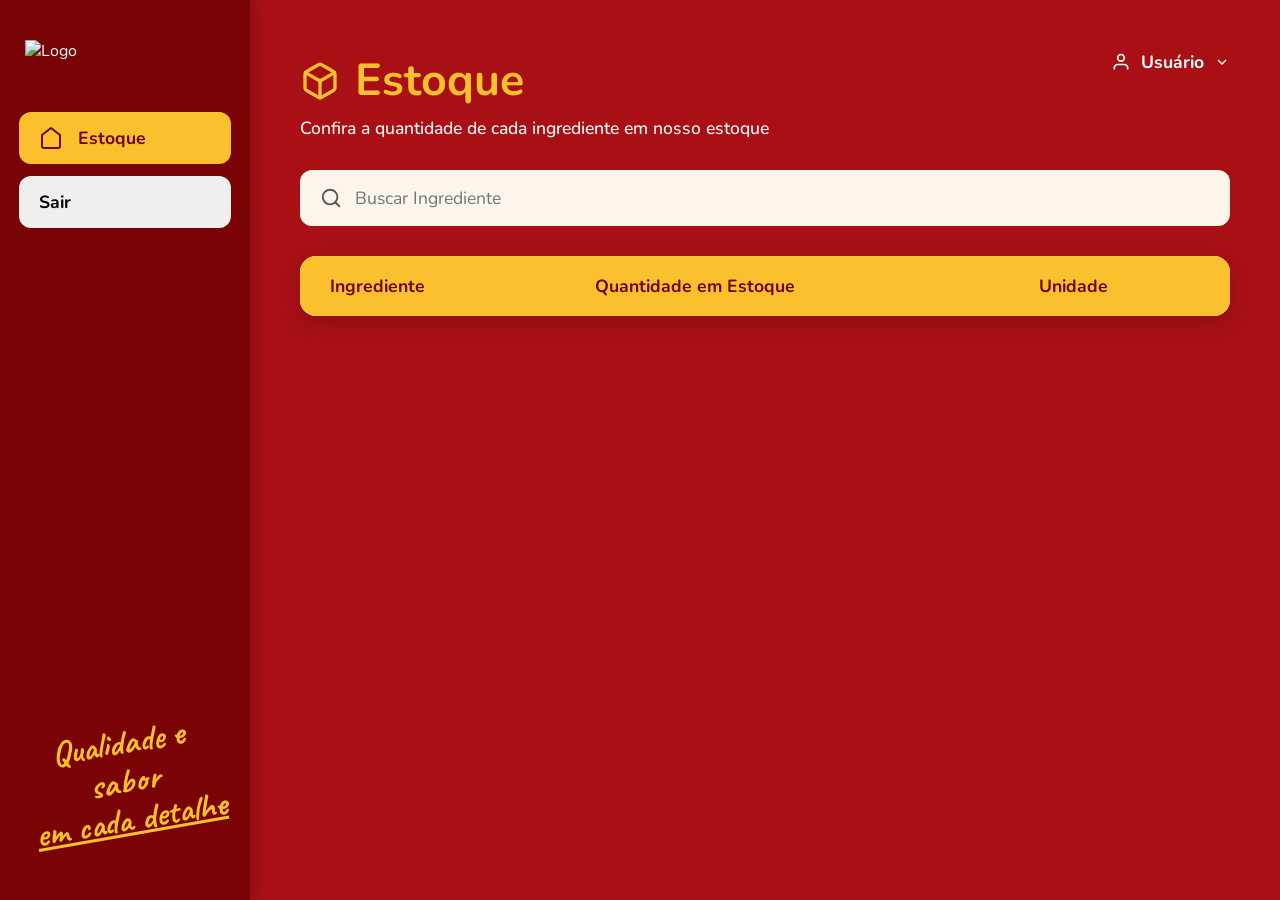
==== index.html @ eac9d571 "Add files via upload" ====
<!DOCTYPE html>
<html lang="pt-br">
<head>
    <meta charset="UTF-8">
    <meta http-equiv="X-UA-Compatible" content="IE=edge">
    <meta name="viewport" content="width=device-width, initial-scale=1.0">
    <link rel="stylesheet" href="style_index.css">
    <title>Salgaderia Gorita - Estoque</title>
</head>

<body>
    <header>
        <h1>Estoque</h1>
        <p>Confira a quantidade de cada ingrediente em nosso estoque</p>
    </header>
    
    <div class="search">
        <label>Ingrediente:</label>
        <input type="text" id="searchInput" placeholder="Buscar Ingrediente" name="busca">
    </div>

    <!-- Tabela de Alerta -->
    <div id="TabelaAlerta" style="display: none;">
        <h2 class="alert-title">⚠️ Estoque Baixo</h2>
        <table>
            <thead>
                <tr>
                    <th>Ingrediente</th>
                    <th>Quantidade em Estoque</th>
                    <th>Unidade</th>
                </tr>
            </thead>
            <tbody id="alertTableBody"></tbody>
        </table>
    </div>

    <div id="Tabelas">
        <h2>Tabela de ingredientes</h2>
        <table>
            <thead>
                <tr>
                    <th>Ingrediente</th>
                    <th>Quantidade em Estoque</th>
                    <th>Unidade</th>
                </tr>
            </thead>
            <tbody id="mainTableBody"></tbody>
        </table>
        
        <div id="noResultsMsg" style="display: none;">
            Nenhum resultado encontrado.
        </div>
    </div>
    
    <div class="menu">
        <img src="./Assets/Logo.jpeg" alt="Logo">
        <button id="btnHome">Estoque</button>
        <!-- Botão visível apenas para administradores -->
        <button id="btnGerenciar" style="display: none;">Gerenciar</button>
        <button id="btnSair">Sair</button>
        <h2>Qualidade e sabor <u>em cada detalhe</u></h2>
    </div>
    
    <div class="funcionario">
        <p id="nomeFuncionario">Carregando...</p>
    </div>

    <script src="script_index.js"></script>
</body>
</html>
---- style_index.css ----
/* Importação das fontes */
@import url('https://fonts.googleapis.com/css2?family=Caveat:wght@600&family=Nunito:wght@500;700&display=swap');

* {
    margin: 0;
    padding: 0;
    box-sizing: border-box;
}

body {
    font-family: 'Nunito', sans-serif;
    color: white;
    min-height: 100vh;
    padding: 50px 50px 50px 300px; /* O padding de 300px na esquerda cria o espaço do menu lateral */
    position: relative;
    background-color: #a81015; /* Cor de fundo caso a imagem não carregue */
    
    background-image: url('./Assets/Fundo.jpeg'); 
    background-size: cover;
    background-position: center;
    background-attachment: fixed;
}

/* ================================
   MENU LATERAL (Sidebar)
   ================================ */
.menu {
    position: fixed;
    top: 0;
    left: 0;
    bottom: 0;
    width: 250px;
    background-color: #7a0305; /* Vermelho escuro do menu */
    display: flex;
    flex-direction: column;
    align-items: center;
    padding-top: 40px;
    box-shadow: 4px 0 15px rgba(0,0,0,0.2);
    z-index: 10; /* Garante que fique acima do fundo */
}

.menu img {
    width: 80%;
    margin-bottom: 50px;
}

.menu button {
    width: 85%;
    padding: 14px 20px;
    border: none;
    border-radius: 12px;
    font-size: 1.1rem;
    font-family: 'Nunito', sans-serif;
    font-weight: 700;
    cursor: pointer;
    margin-bottom: 12px;
    display: flex;
    align-items: center;
    gap: 15px;
    transition: 0.3s;
}

/* Botão "Estoque" */
.menu button:nth-of-type(1) {
    background-color: #fbc02d; /* Amarelo */
    color: #6d0607;
}

.menu button:nth-of-type(1)::before {
    content: ''; 
    display: inline-block;
    width: 24px; height: 24px;
    background: url('data:image/svg+xml;utf8,<svg xmlns="http://www.w3.org/2000/svg" viewBox="0 0 24 24" fill="none" stroke="%236d0607" stroke-width="2" stroke-linecap="round" stroke-linejoin="round"><path d="M3 9l9-7 9 7v11a2 2 0 0 1-2 2H5a2 2 0 0 1-2-2z"></path></svg>') no-repeat center;
    background-size: contain;
}

/* Botão "Sair" */
.menu button:nth-of-type(2) {
    background-color: transparent;
    color: white;
}

.menu button:nth-of-type(2)::before {
    content: ''; 
    display: inline-block;
    width: 24px; height: 24px;
    background: url('data:image/svg+xml;utf8,<svg xmlns="http://www.w3.org/2000/svg" viewBox="0 0 24 24" fill="none" stroke="white" stroke-width="2" stroke-linecap="round" stroke-linejoin="round"><path d="M9 21H5a2 2 0 0 1-2-2V5a2 2 0 0 1 2-2h4"></path><polyline points="16 17 21 12 16 7"></polyline><line x1="21" y1="12" x2="9" y2="12"></line></svg>') no-repeat center;
    background-size: contain;
}

/* Frase Decorativa no rodapé do menu */
.menu h2 {
    margin-top: auto;
    margin-bottom: 60px;
    font-family: 'Caveat', cursive;
    color: #fbc02d;
    font-size: 2.2rem;
    transform: rotate(-10deg); /* Inclinação do texto */
    text-align: center;
    line-height: 1.1;
    padding: 0 20px;
}

/* Quebra a linha e remove o sublinhado padrão do <u> */
.menu h2 u {
    display: block; 
}

/* ================================
   CABEÇALHO DA PÁGINA E USUÁRIO
   ================================ */
header {
    margin-bottom: 30px;
}

header h1 {
    color: #fbc02d;
    font-size: 2.8rem;
    display: flex;
    align-items: center;
    gap: 15px;
    margin-bottom: 5px;
}

/* Ícone de caixa amarela ao lado do H1 via CSS */
header h1::before {
    content: '';
    display: inline-block;
    width: 40px; height: 40px;
    background: url('data:image/svg+xml;utf8,<svg xmlns="http://www.w3.org/2000/svg" viewBox="0 0 24 24" fill="none" stroke="%23fbc02d" stroke-width="2" stroke-linecap="round" stroke-linejoin="round"><path d="M21 16V8a2 2 0 0 0-1-1.73l-7-4a2 2 0 0 0-2 0l-7 4A2 2 0 0 0 3 8v8a2 2 0 0 0 1 1.73l7 4a2 2 0 0 0 2 0l7-4A2 2 0 0 0 21 16z"></path><polyline points="3.27 6.96 12 12.01 20.73 6.96"></polyline><line x1="12" y1="22.08" x2="12" y2="12"></line></svg>') no-repeat center;
    background-size: contain;
}

header p {
    font-size: 1.1rem;
    font-weight: 500;
}

/* Caixa "Funcionário" no canto superior direito */
.funcionario {
    position: absolute;
    top: 50px;
    right: 50px;
}

.funcionario p {
    display: flex;
    align-items: center;
    gap: 10px;
    font-weight: 700;
    cursor: pointer;
    font-size: 1.1rem;
}

/* Ícone de usuário e setinha */
.funcionario p::before {
    content: '';
    width: 20px; height: 20px;
    background: url('data:image/svg+xml;utf8,<svg xmlns="http://www.w3.org/2000/svg" viewBox="0 0 24 24" fill="none" stroke="white" stroke-width="2"><path d="M20 21v-2a4 4 0 0 0-4-4H8a4 4 0 0 0-4 4v2"></path><circle cx="12" cy="7" r="4"></circle></svg>') no-repeat center;
}
.funcionario p::after {
    content: '';
    width: 16px; height: 16px;
    background: url('data:image/svg+xml;utf8,<svg xmlns="http://www.w3.org/2000/svg" viewBox="0 0 24 24" fill="none" stroke="white" stroke-width="2"><polyline points="6 9 12 15 18 9"></polyline></svg>') no-repeat center;
}

/* ================================
   BARRA DE PESQUISA
   ================================ */
.search {
    margin-bottom: 30px;
}

.search label {
    display: none;
}

.search input {
    width: 100%;
    padding: 16px 20px 16px 55px; /* Espaço na esquerda para a lupa */
    border-radius: 12px;
    border: none;
    font-size: 1.1rem;
    font-family: 'Nunito', sans-serif;
    background-color: #fbf5ec; /* Bege claro */
    color: #333;
    outline: none;
    
    /* Ícone de Lupa */
    background-image: url('data:image/svg+xml;utf8,<svg xmlns="http://www.w3.org/2000/svg" viewBox="0 0 24 24" fill="none" stroke="%23555" stroke-width="2" stroke-linecap="round"><circle cx="11" cy="11" r="8"></circle><line x1="21" y1="21" x2="16.65" y2="16.65"></line></svg>');
    background-repeat: no-repeat;
    background-position: 20px center;
    background-size: 22px;
}

/* ================================
   TABELA
   ================================ */
#Tabelas h2 {
    display: none;
}

#Tabelas {
    background-color: white;
    border-radius: 16px; /* Borda arredondada externa da tabela */
    overflow: hidden; 
    box-shadow: 0 8px 24px rgba(0, 0, 0, 0.15);
}

table {
    width: 100%;
    border-collapse: collapse;
    color: #333;
}

th, td {
    padding: 18px 30px;
    text-align: left;
}

thead tr {
    background-color: #fbc02d;
    color: #6d0607;
    font-weight: 700;
    font-size: 1.1rem;
}

tbody tr {
    background-color: #ffffff;
    border-bottom: 1px solid #f0f0f0;
}

/* Linhas alternadas em cor rosa/bege claro */
tbody tr:nth-child(even) {
    background-color: #fdf5f3; 
}

/* Adicionando um ícone genérico de ingrediente e seta nas linhas */
tbody td:first-child {
    display: flex;
    align-items: center;
    gap: 15px;
    font-weight: 500;
}

tbody td:first-child::before {
    content: '';
    display: inline-block;
    width: 22px; height: 22px;
    background: url('data:image/svg+xml;utf8,<svg xmlns="http://www.w3.org/2000/svg" viewBox="0 0 24 24" fill="none" stroke="%236d0607" stroke-width="2"><path d="M20.59 13.41l-7.17 7.17a2 2 0 0 1-2.83 0L2 12V2h10l8.59 8.59a2 2 0 0 1 0 2.82z"></path><line x1="7" y1="7" x2="7.01" y2="7"></line></svg>') no-repeat center;
    background-size: contain;
}

/* Setinha preta no final da linha (Chevron) */
tbody td:last-child {
    position: relative;
    padding-right: 50px;
}

tbody td:last-child::after {
    content: '';
    position: absolute;
    right: 30px; 
    top: 50%; 
    transform: translateY(-50%);
    width: 20px; height: 20px;
    background: url('data:image/svg+xml;utf8,<svg xmlns="http://www.w3.org/2000/svg" viewBox="0 0 24 24" fill="none" stroke="%23333" stroke-width="2"><polyline points="9 18 15 12 9 6"></polyline></svg>') no-repeat center;
    background-size: contain;
}
/* Tabela de Alerta */
#TabelaAlerta {
    background-color: white;
    border-radius: 16px;
    overflow: hidden; 
    box-shadow: 0 8px 24px rgba(0, 0, 0, 0.15);
    margin-bottom: 30px;
    border: 2px solid #d32f2f;
}

.alert-title {
    display: block !important; /* Força a exibição, sobrepondo a regra anterior se houver */
    background-color: #d32f2f;
    color: white;
    padding: 15px 30px;
    font-size: 1.2rem;
}

#TabelaAlerta thead tr {
    background-color: #ffebee; /* Fundo vermelho claro para o cabeçalho do alerta */
    color: #c62828;
}

/* Indicador visual de que a célula é editável */
.editable-qty {
    cursor: text;
    border-bottom: 1px dashed #ccc;
    transition: background-color 0.2s;
}

.editable-qty:focus {
    background-color: #fff9c4; /* Fundo amarelo claro ao editar */
    outline: none;
    border-bottom: 2px solid #fbc02d;
}

/* Mensagem de nenhum resultado */
#noResultsMsg {
    padding: 40px;
    text-align: center;
    color: #666;
    font-size: 1.2rem;
    background-color: white;
}
/* ========================================================
   RESPONSIVIDADE: TABLETS, SMARTPHONES E TELAS PEQUENAS
   ======================================================== */

/* 1. TABLETS (Telas até 1024px) */
@media screen and (max-width: 1024px) {
    body {
        /* Reduz o espaço reservado para o menu na esquerda */
        padding: 40px 30px 40px 250px;
    }

    .menu {
        width: 220px;
    }

    .menu h2 {
        font-size: 1.8rem;
        margin-bottom: 40px;
    }

    .funcionario {
        top: 40px;
        right: 30px;
    }
}

/* 2. SMARTPHONES E TABLETS MENORES (Telas até 768px) */
@media screen and (max-width: 768px) {
    body {
        /* Remove o padding lateral gigante e adiciona espaço no fundo para o menu mobile */
        padding: 80px 15px 100px 15px; 
    }

    /* O menu lateral se transforma em uma barra de navegação inferior */
    .menu {
        top: auto;
        bottom: 0;
        width: 100%;
        height: 75px;
        flex-direction: row;
        justify-content: center;
        gap: 15px;
        padding: 0 15px;
        box-shadow: 0 -4px 15px rgba(0,0,0,0.3);
    }

    /* Oculta a logo e o texto decorativo no mobile para focar apenas nos botões */
    .menu img, .menu h2 {
        display: none; 
    }

    .menu button {
        width: 100%;
        flex: 1; /* Faz os botões dividirem o espaço igualmente */
        margin-bottom: 0;
        justify-content: center;
        padding: 12px;
        font-size: 1rem;
    }

    /* Ajuste da posição do nome do funcionário */
    .funcionario {
        top: 20px;
        right: 15px;
    }
    
    .funcionario p {
        font-size: 0.95rem;
    }

    /* Ajuste dos títulos do cabeçalho */
    header h1 {
        font-size: 2.2rem;
        margin-top: 10px;
    }
    
    header p {
        font-size: 0.95rem;
    }

    /* Ajustes da barra de pesquisa */
    .search input {
        padding: 14px 15px 14px 45px;
        font-size: 1rem;
        background-position: 15px center;
    }

    /* Ajustes nas tabelas para caberem na tela sem quebrar */
    #Tabelas, #TabelaAlerta {
        /* Permite rolar a tabela para o lado se a tela for menor que o conteúdo */
        overflow-x: auto; 
    }

    th, td {
        padding: 14px 15px; /* Reduz o espaçamento interno das células */
        font-size: 0.95rem;
        white-space: nowrap; /* Impede que o texto quebre em várias linhas e desconfigure a tabela */
    }

    /* Ajuste da setinha final da tabela para telas menores */
    tbody td:last-child {
        padding-right: 35px;
    }
    
    tbody td:last-child::after {
        right: 15px;
    }
}

/* 3. CELULARES MUITO PEQUENOS (Telas até 480px) */
@media screen and (max-width: 480px) {
    header h1 {
        font-size: 1.8rem;
    }
    
    header h1::before {
        width: 30px; height: 30px;
    }

    /* Diminui levemente os botões do menu inferior */
    .menu button {
        font-size: 0.9rem;
        gap: 8px;
    }

    .menu button::before {
        width: 18px; height: 18px;
    }
    /* Ícone do Botão Gerenciar */
.menu button#btnGerenciar::before {
    content: ''; 
    display: inline-block;
    width: 24px; height: 24px;
    background: url('data:image/svg+xml;utf8,<svg xmlns="http://www.w3.org/2000/svg" viewBox="0 0 24 24" fill="none" stroke="%23ffffff" stroke-width="2" stroke-linecap="round" stroke-linejoin="round"><path d="M12 20h9"></path><path d="M16.5 3.5a2.121 2.121 0 0 1 3 3L7 19l-4 1 1-4L16.5 3.5z"></path></svg>') no-repeat center;
    background-size: contain;
}

.menu button#btnGerenciar {
    background-color: transparent;
    color: white;
}

/* Estado Ativo no Menu Lateral */
.menu button.active-btn {
    background-color: #fbc02d !important;
    color: #6d0607 !important;
}

.menu button.active-btn::before {
    filter: invert(15%) sepia(95%) saturate(3000%) hue-rotate(345deg);
}

/* Formulário de Cadastro de Ingredientes */
.form-container {
    background-color: white;
    padding: 25px;
    border-radius: 16px;
    color: #333;
    box-shadow: 0 8px 24px rgba(0, 0, 0, 0.15);
}

.form-container h2 {
    margin-bottom: 20px;
    color: #6d0607;
    font-size: 1.4rem;
}

.grid-form {
    display: grid;
    grid-template-columns: 2fr 1fr 1fr 1fr auto;
    gap: 15px;
    align-items: center;
}

.input-field input {
    width: 100%;
    padding: 12px 15px;
    border: 1px solid #ccc;
    border-radius: 8px;
    font-family: 'Nunito', sans-serif;
    font-size: 1rem;
    outline: none;
}

.input-field input:focus {
    border-color: #fbc02d;
}

.btn-primary {
    background-color: #6d0607;
    color: white;
    border: none;
    padding: 12px 20px;
    border-radius: 8px;
    font-weight: bold;
    cursor: pointer;
    font-family: 'Nunito', sans-serif;
    transition: background-color 0.2s;
}

.btn-primary:hover {
    background-color: #a81015;
}

/* Botão de Excluir Ingrediente */
.btn-delete {
    background-color: #d32f2f;
    color: white;
    border: none;
    padding: 8px 16px;
    border-radius: 6px;
    cursor: pointer;
    font-weight: bold;
    font-family: 'Nunito', sans-serif;
    transition: background-color 0.2s;
}

.btn-delete:hover {
    background-color: #b71c1c;
}

/* Responsividade do Formulário */
@media screen and (max-width: 900px) {
    .grid-form {
        grid-template-columns: 1fr;
    }
}
}
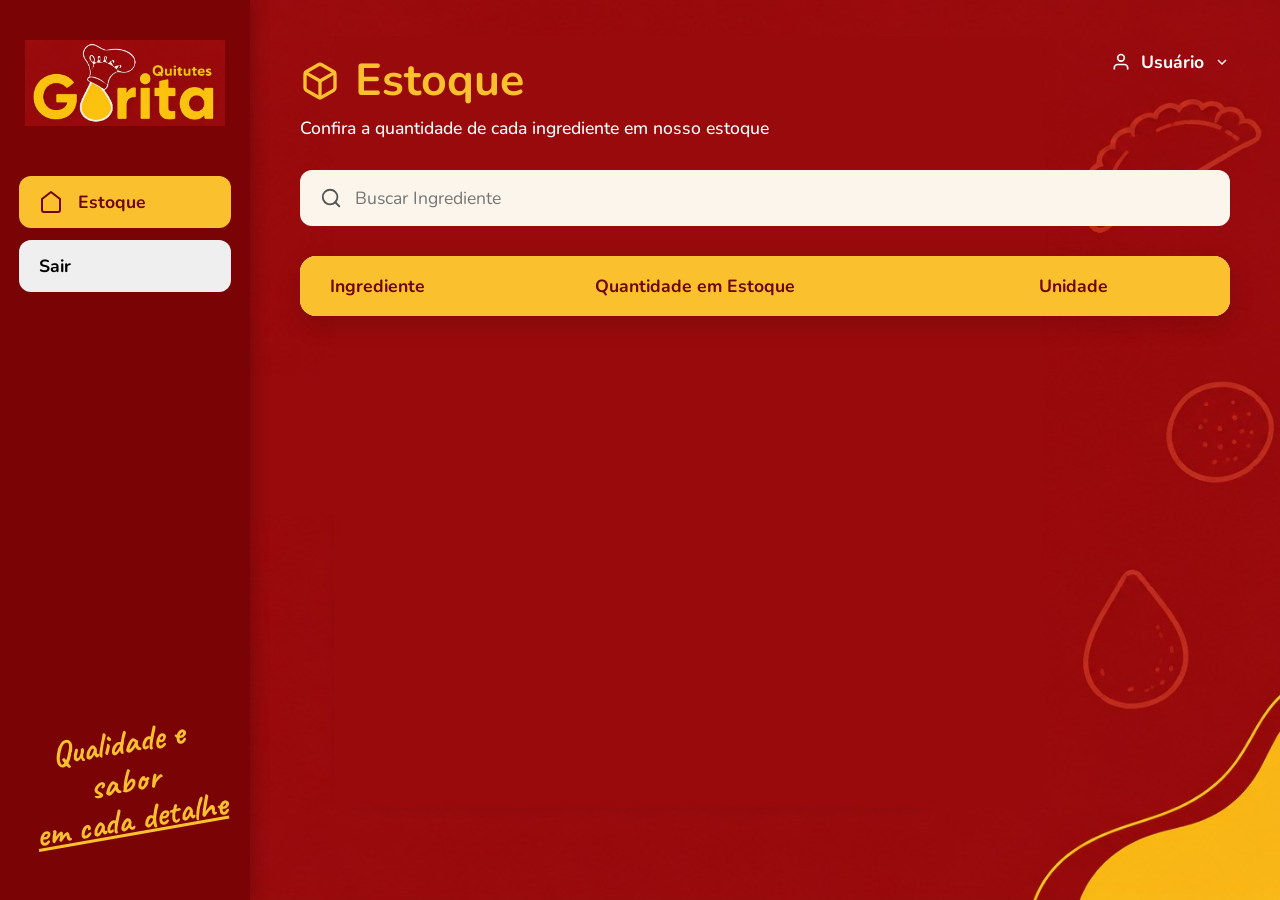
==== commit 31a7251d: "index.html" ====
--- a/index.html
+++ b/index.html
@@ -54,7 +54,7 @@
     
     <div class="menu">
         <img src="./Assets/Logo.jpeg" alt="Logo">
-        <button id="btnHome">Estoque</button>
+        <button id="btnHome" class="active-btn">Estoque</button>
         <!-- Botão visível apenas para administradores -->
         <button id="btnGerenciar" style="display: none;">Gerenciar</button>
         <button id="btnSair">Sair</button>
@@ -65,6 +65,7 @@
         <p id="nomeFuncionario">Carregando...</p>
     </div>
 
+    <script src="config.js"></script>
     <script src="script_index.js"></script>
 </body>
-</html>+</html>
--- a/style_index.css
+++ b/style_index.css
@@ -538,4 +538,95 @@
         grid-template-columns: 1fr;
     }
 }
-}+}
+
+/* Cartão Branco de Cadastro */
+.card-formulario {
+  background-color: #ffffff;
+  border-radius: 16px;
+  padding: 24px;
+  margin-bottom: 30px;
+  box-shadow: 0 4px 15px rgba(0, 0, 0, 0.15);
+  color: #333333;
+}
+
+.card-formulario h2 {
+  font-size: 1.25rem;
+  font-weight: 700;
+  color: #8b0000; /* Tom vermelho do tema Gorita */
+  margin-bottom: 18px;
+}
+
+/* Organização dos Campos */
+.form-group {
+  display: flex;
+  flex-direction: column;
+  margin-bottom: 16px;
+}
+
+.form-group label {
+  font-size: 0.875rem;
+  font-weight: 600;
+  color: #555555;
+  margin-bottom: 6px;
+}
+
+.form-group input {
+  padding: 10px 14px;
+  border: 1.5px solid #dddddd;
+  border-radius: 8px;
+  font-size: 0.95rem;
+  outline: none;
+  transition: border-color 0.2s;
+}
+
+.form-group input:focus {
+  border-color: #f5b025; /* Amarelo ouro Gorita */
+}
+
+/* Disposição em Linhas */
+.form-row {
+  display: grid;
+  grid-template-columns: 1fr 1fr;
+  gap: 16px;
+}
+
+.form-row-min-max {
+  display: grid;
+  grid-template-columns: 1fr 1fr;
+  gap: 12px;
+}
+
+/* Botão Adicionar */
+.btn-adicionar {
+  background-color: #f5b025;
+  color: #8b0000;
+  font-weight: 700;
+  border: none;
+  border-radius: 8px;
+  padding: 12px 20px;
+  cursor: pointer;
+  font-size: 0.95rem;
+  transition: background 0.2s, transform 0.1s;
+  width: 100%;
+  margin-top: 8px;
+}
+
+.btn-adicionar:hover {
+  background-color: #e09f19;
+  transform: translateY(-1px);
+}
+
+.form-group select {
+  padding: 10px 14px;
+  border: 1.5px solid #dddddd;
+  border-radius: 8px;
+  font-size: 0.95rem;
+  background-color: #fff;
+  outline: none;
+  cursor: pointer;
+}
+
+.form-group select:focus {
+  border-color: #f5b025;
+}
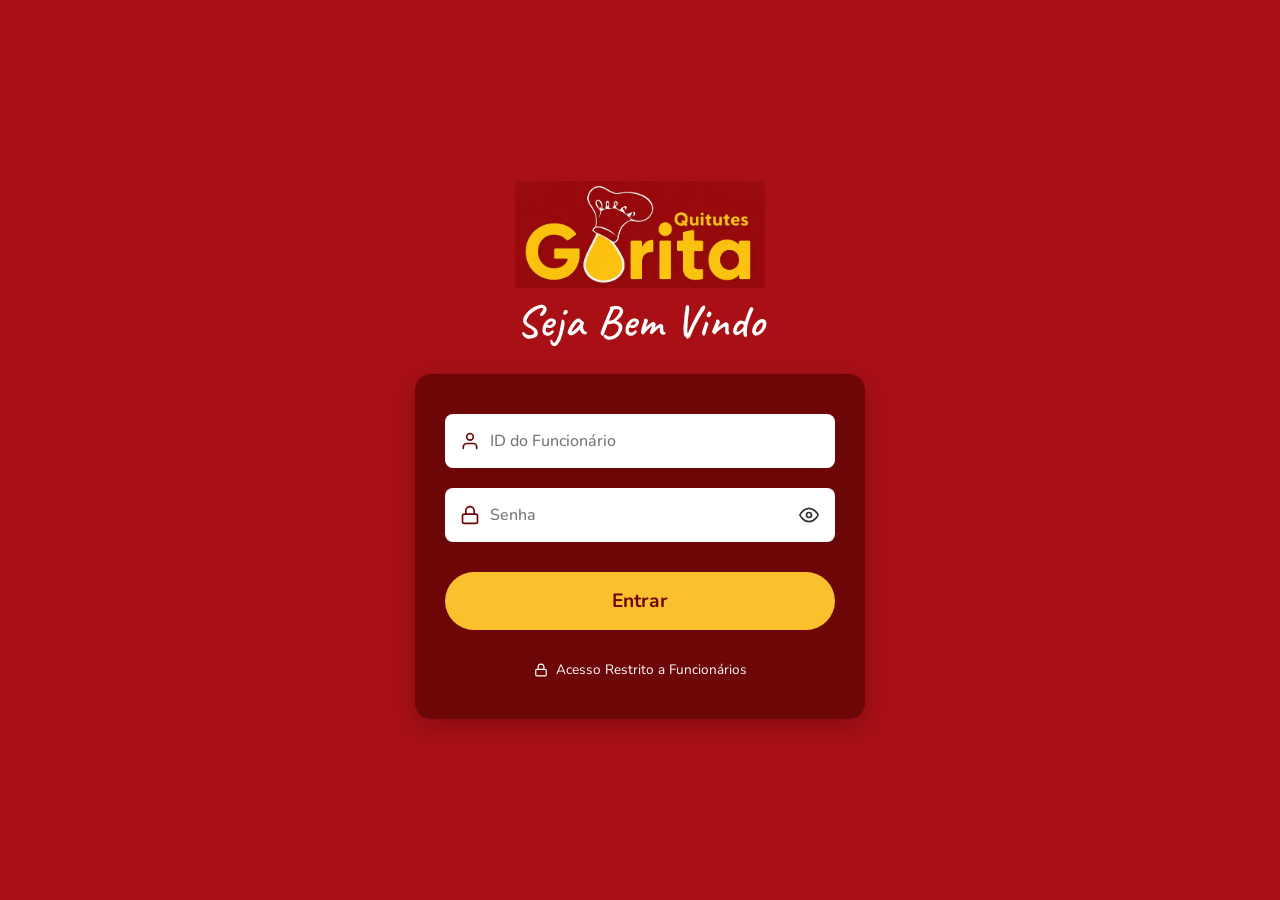
==== commit 13e1d9d5: "index.html" ====
--- a/index.html
+++ b/index.html
@@ -4,7 +4,7 @@
     <meta charset="UTF-8">
     <meta http-equiv="X-UA-Compatible" content="IE=edge">
     <meta name="viewport" content="width=device-width, initial-scale=1.0">
-    <link rel="stylesheet" href="style_index.css">
+    <link rel="stylesheet" href="style_index.css?v=2">
     <title>Salgaderia Gorita - Estoque</title>
 </head>
 
@@ -65,7 +65,7 @@
         <p id="nomeFuncionario">Carregando...</p>
     </div>
 
-    <script src="config.js"></script>
-    <script src="script_index.js"></script>
+    <script src="config.js?v=6"></script>
+    <script src="script_index.js?v=2"></script>
 </body>
 </html>
--- a/style_index.css
+++ b/style_index.css
@@ -61,26 +61,26 @@
 }
 
 /* Botão "Estoque" */
-.menu button:nth-of-type(1) {
-    background-color: #fbc02d; /* Amarelo */
-    color: #6d0607;
-}
-
-.menu button:nth-of-type(1)::before {
+.menu button#btnHome {
+    background-color: transparent;
+    color: white;
+}
+
+.menu button#btnHome::before {
     content: ''; 
     display: inline-block;
     width: 24px; height: 24px;
-    background: url('data:image/svg+xml;utf8,<svg xmlns="http://www.w3.org/2000/svg" viewBox="0 0 24 24" fill="none" stroke="%236d0607" stroke-width="2" stroke-linecap="round" stroke-linejoin="round"><path d="M3 9l9-7 9 7v11a2 2 0 0 1-2 2H5a2 2 0 0 1-2-2z"></path></svg>') no-repeat center;
+    background: url('data:image/svg+xml;utf8,<svg xmlns="http://www.w3.org/2000/svg" viewBox="0 0 24 24" fill="none" stroke="white" stroke-width="2" stroke-linecap="round" stroke-linejoin="round"><path d="M3 9l9-7 9 7v11a2 2 0 0 1-2 2H5a2 2 0 0 1-2-2z"></path></svg>') no-repeat center;
     background-size: contain;
 }
 
 /* Botão "Sair" */
-.menu button:nth-of-type(2) {
+.menu button#btnSair {
     background-color: transparent;
     color: white;
 }
 
-.menu button:nth-of-type(2)::before {
+.menu button#btnSair::before {
     content: ''; 
     display: inline-block;
     width: 24px; height: 24px;
@@ -439,7 +439,9 @@
     .menu button::before {
         width: 18px; height: 18px;
     }
-    /* Ícone do Botão Gerenciar */
+}
+
+/* Ícone do Botão Gerenciar */
 .menu button#btnGerenciar::before {
     content: ''; 
     display: inline-block;
@@ -480,12 +482,13 @@
 
 .grid-form {
     display: grid;
-    grid-template-columns: 2fr 1fr 1fr 1fr auto;
+    grid-template-columns: 2fr 1fr 1fr 1fr 1fr auto;
     gap: 15px;
     align-items: center;
 }
 
-.input-field input {
+.input-field input,
+.input-field select {
     width: 100%;
     padding: 12px 15px;
     border: 1px solid #ccc;
@@ -493,9 +496,12 @@
     font-family: 'Nunito', sans-serif;
     font-size: 1rem;
     outline: none;
-}
-
-.input-field input:focus {
+    background-color: white;
+    color: #333;
+}
+
+.input-field input:focus,
+.input-field select:focus {
     border-color: #fbc02d;
 }
 
@@ -538,95 +544,3 @@
         grid-template-columns: 1fr;
     }
 }
-}
-
-/* Cartão Branco de Cadastro */
-.card-formulario {
-  background-color: #ffffff;
-  border-radius: 16px;
-  padding: 24px;
-  margin-bottom: 30px;
-  box-shadow: 0 4px 15px rgba(0, 0, 0, 0.15);
-  color: #333333;
-}
-
-.card-formulario h2 {
-  font-size: 1.25rem;
-  font-weight: 700;
-  color: #8b0000; /* Tom vermelho do tema Gorita */
-  margin-bottom: 18px;
-}
-
-/* Organização dos Campos */
-.form-group {
-  display: flex;
-  flex-direction: column;
-  margin-bottom: 16px;
-}
-
-.form-group label {
-  font-size: 0.875rem;
-  font-weight: 600;
-  color: #555555;
-  margin-bottom: 6px;
-}
-
-.form-group input {
-  padding: 10px 14px;
-  border: 1.5px solid #dddddd;
-  border-radius: 8px;
-  font-size: 0.95rem;
-  outline: none;
-  transition: border-color 0.2s;
-}
-
-.form-group input:focus {
-  border-color: #f5b025; /* Amarelo ouro Gorita */
-}
-
-/* Disposição em Linhas */
-.form-row {
-  display: grid;
-  grid-template-columns: 1fr 1fr;
-  gap: 16px;
-}
-
-.form-row-min-max {
-  display: grid;
-  grid-template-columns: 1fr 1fr;
-  gap: 12px;
-}
-
-/* Botão Adicionar */
-.btn-adicionar {
-  background-color: #f5b025;
-  color: #8b0000;
-  font-weight: 700;
-  border: none;
-  border-radius: 8px;
-  padding: 12px 20px;
-  cursor: pointer;
-  font-size: 0.95rem;
-  transition: background 0.2s, transform 0.1s;
-  width: 100%;
-  margin-top: 8px;
-}
-
-.btn-adicionar:hover {
-  background-color: #e09f19;
-  transform: translateY(-1px);
-}
-
-.form-group select {
-  padding: 10px 14px;
-  border: 1.5px solid #dddddd;
-  border-radius: 8px;
-  font-size: 0.95rem;
-  background-color: #fff;
-  outline: none;
-  cursor: pointer;
-}
-
-.form-group select:focus {
-  border-color: #f5b025;
-}
